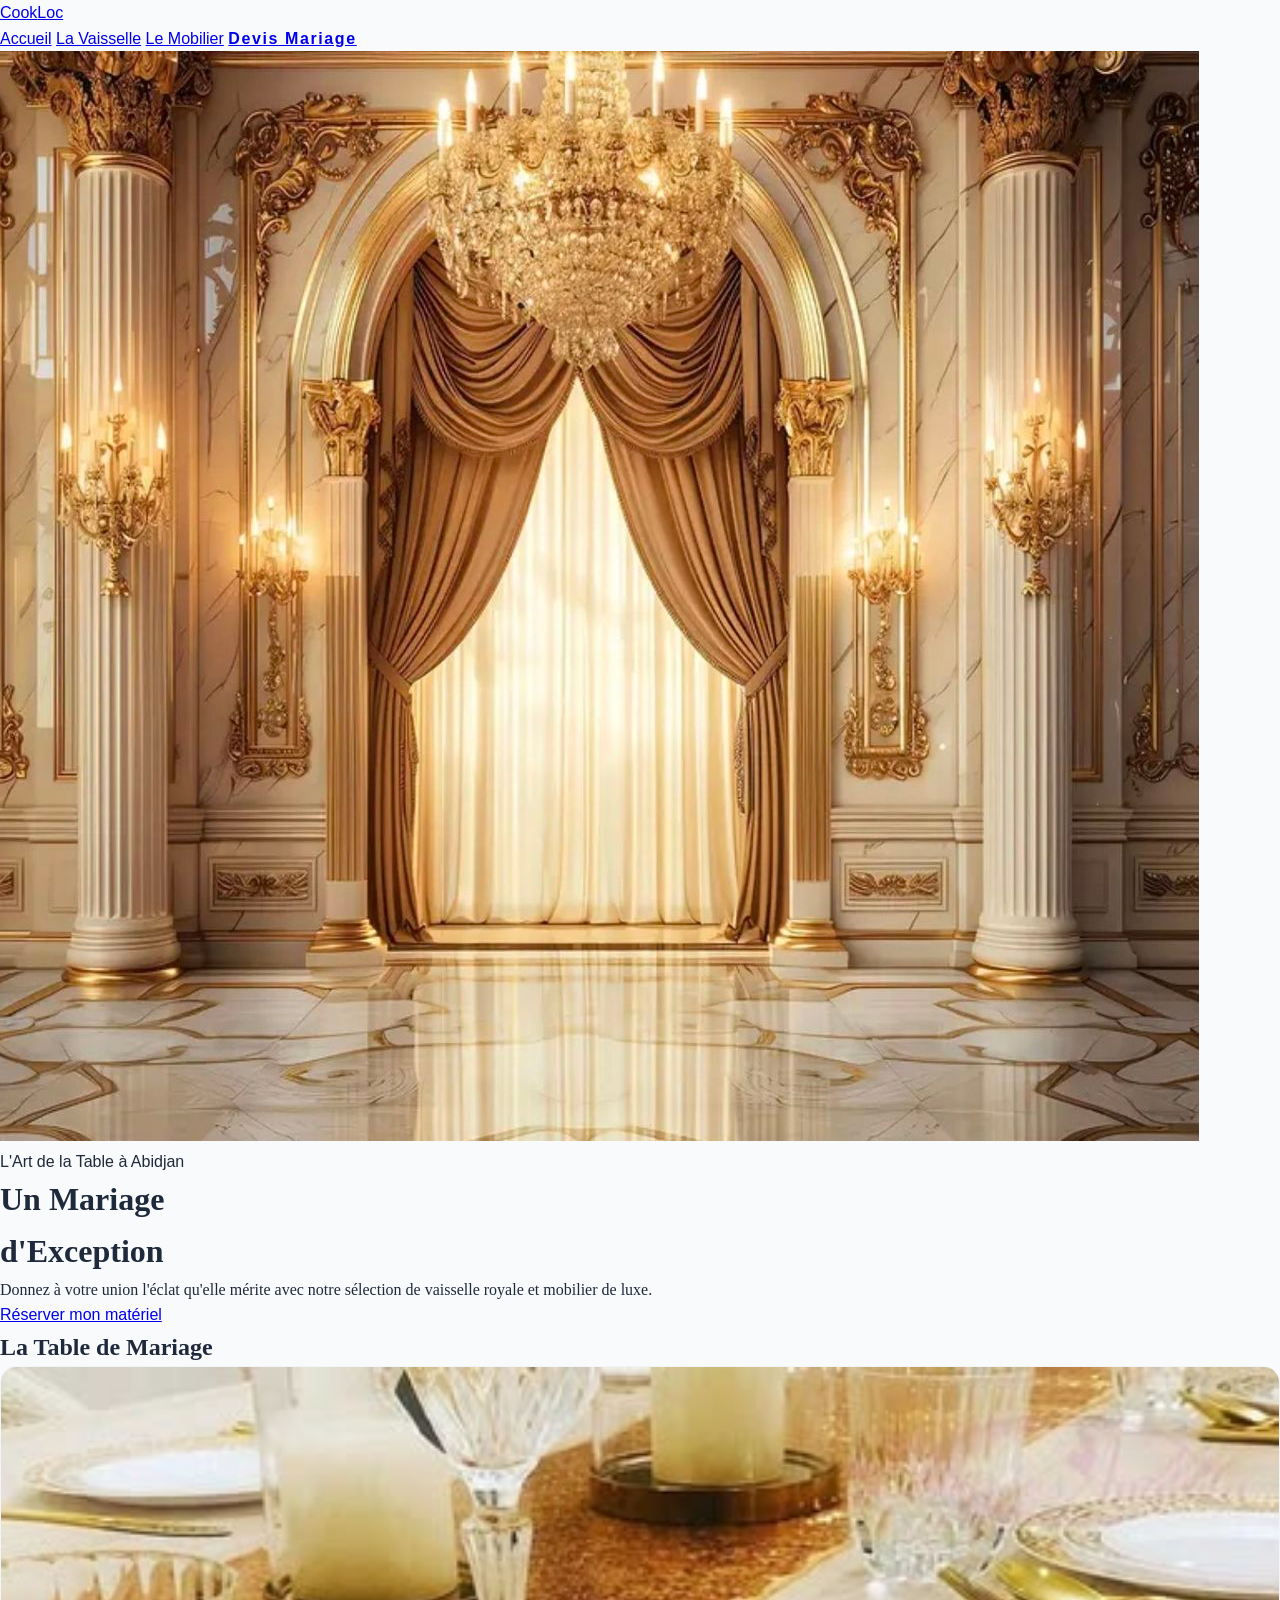
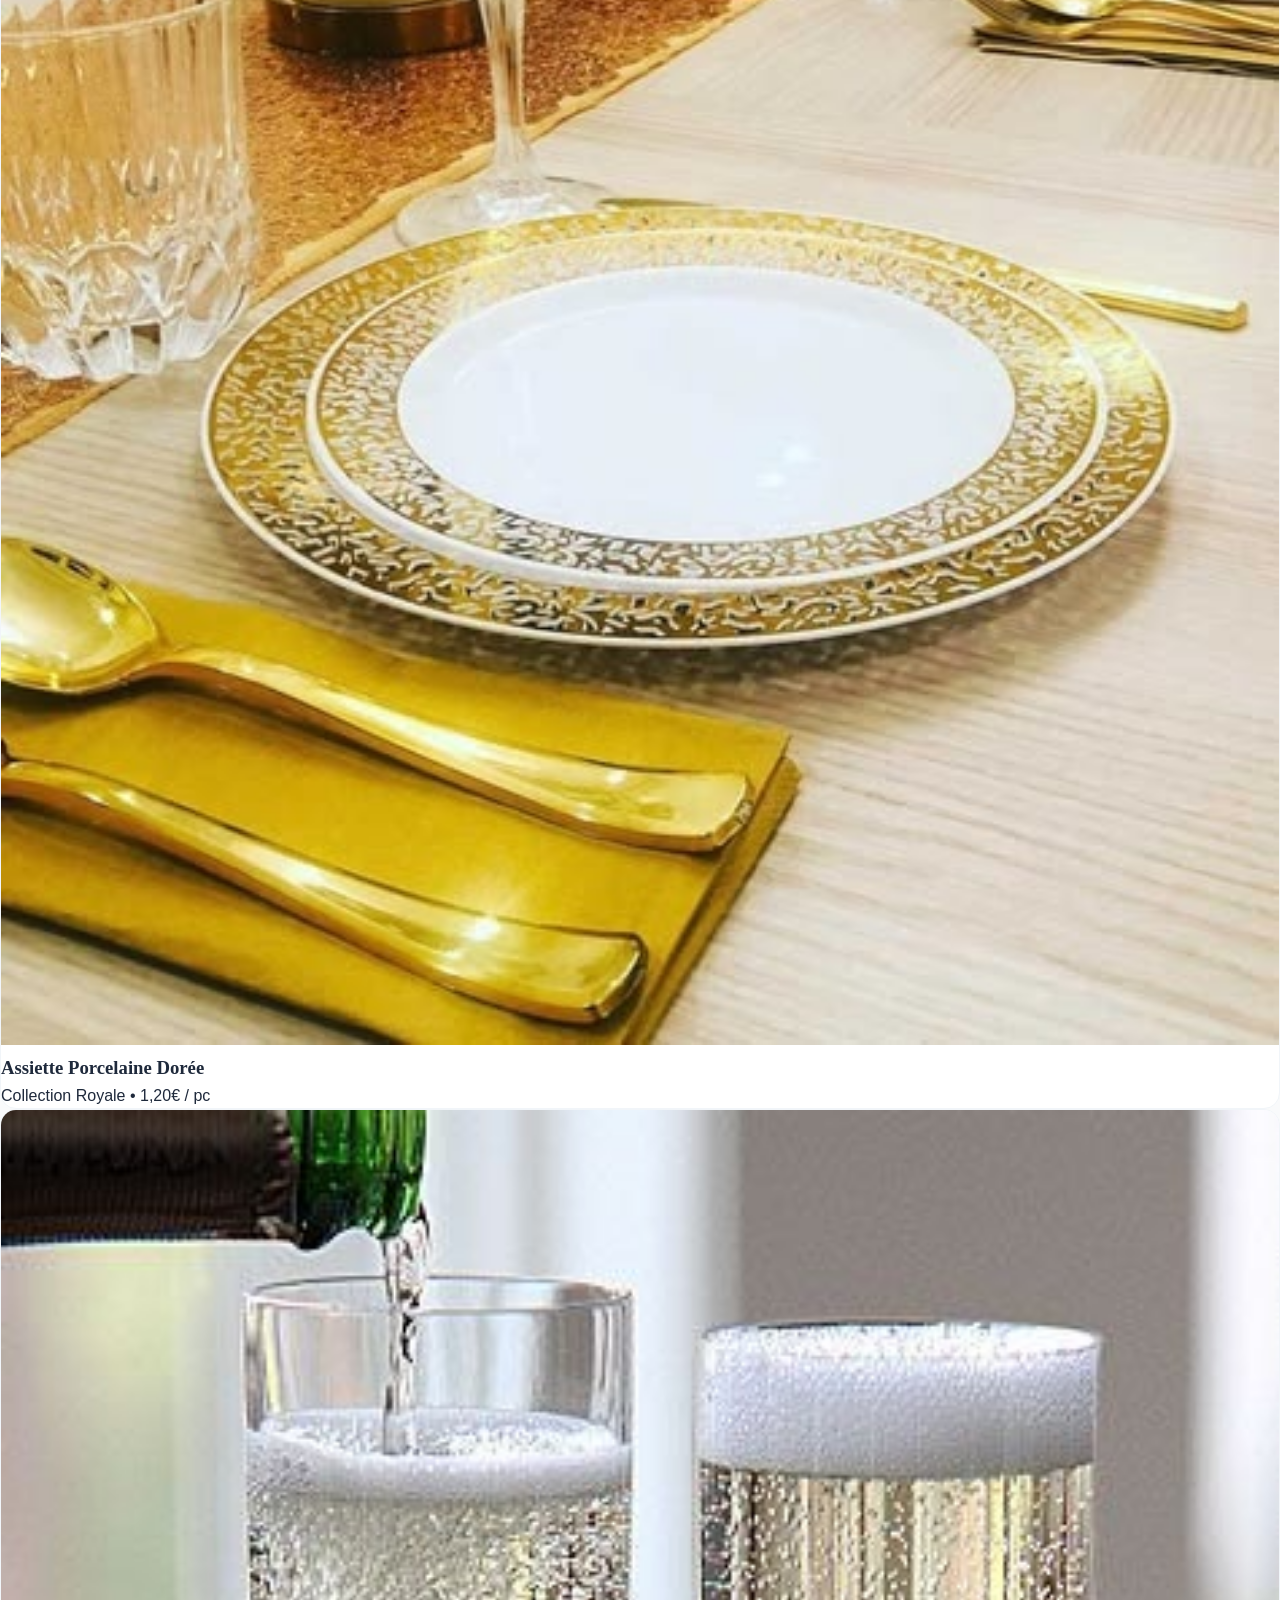
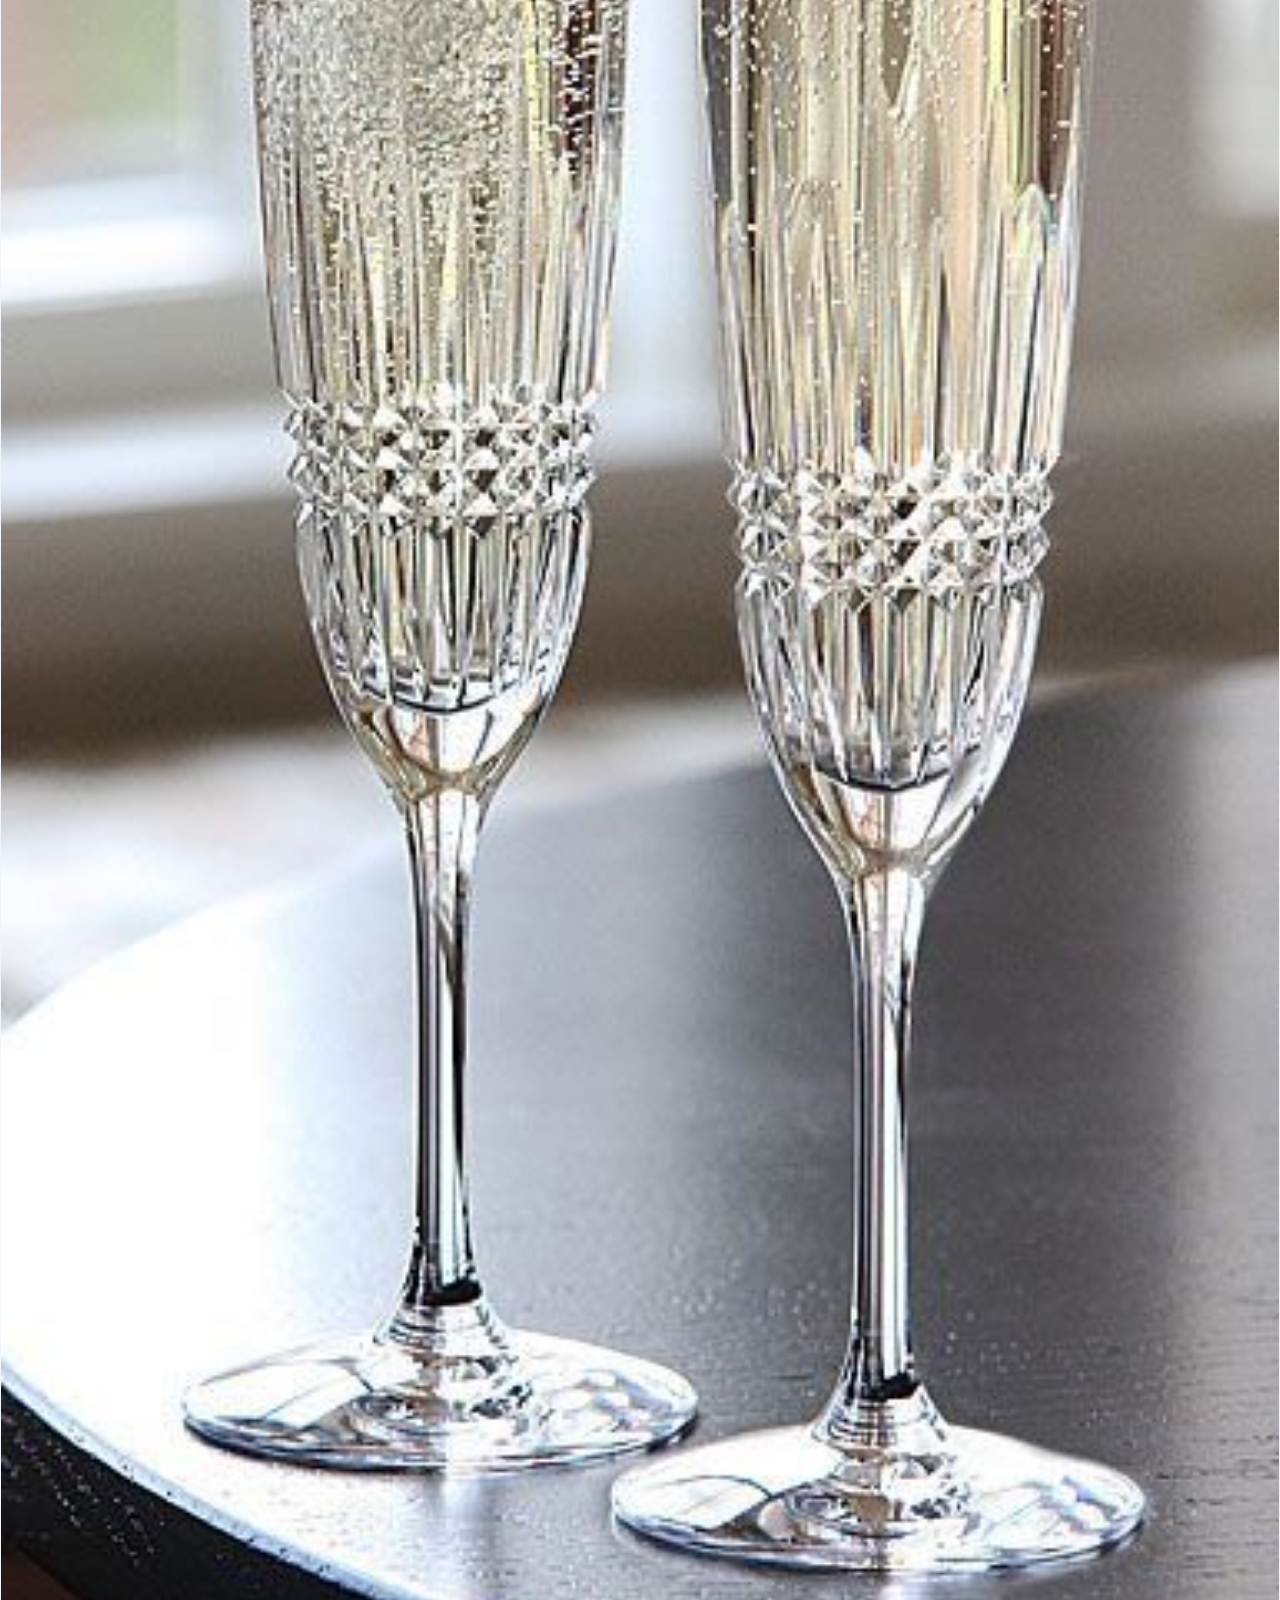
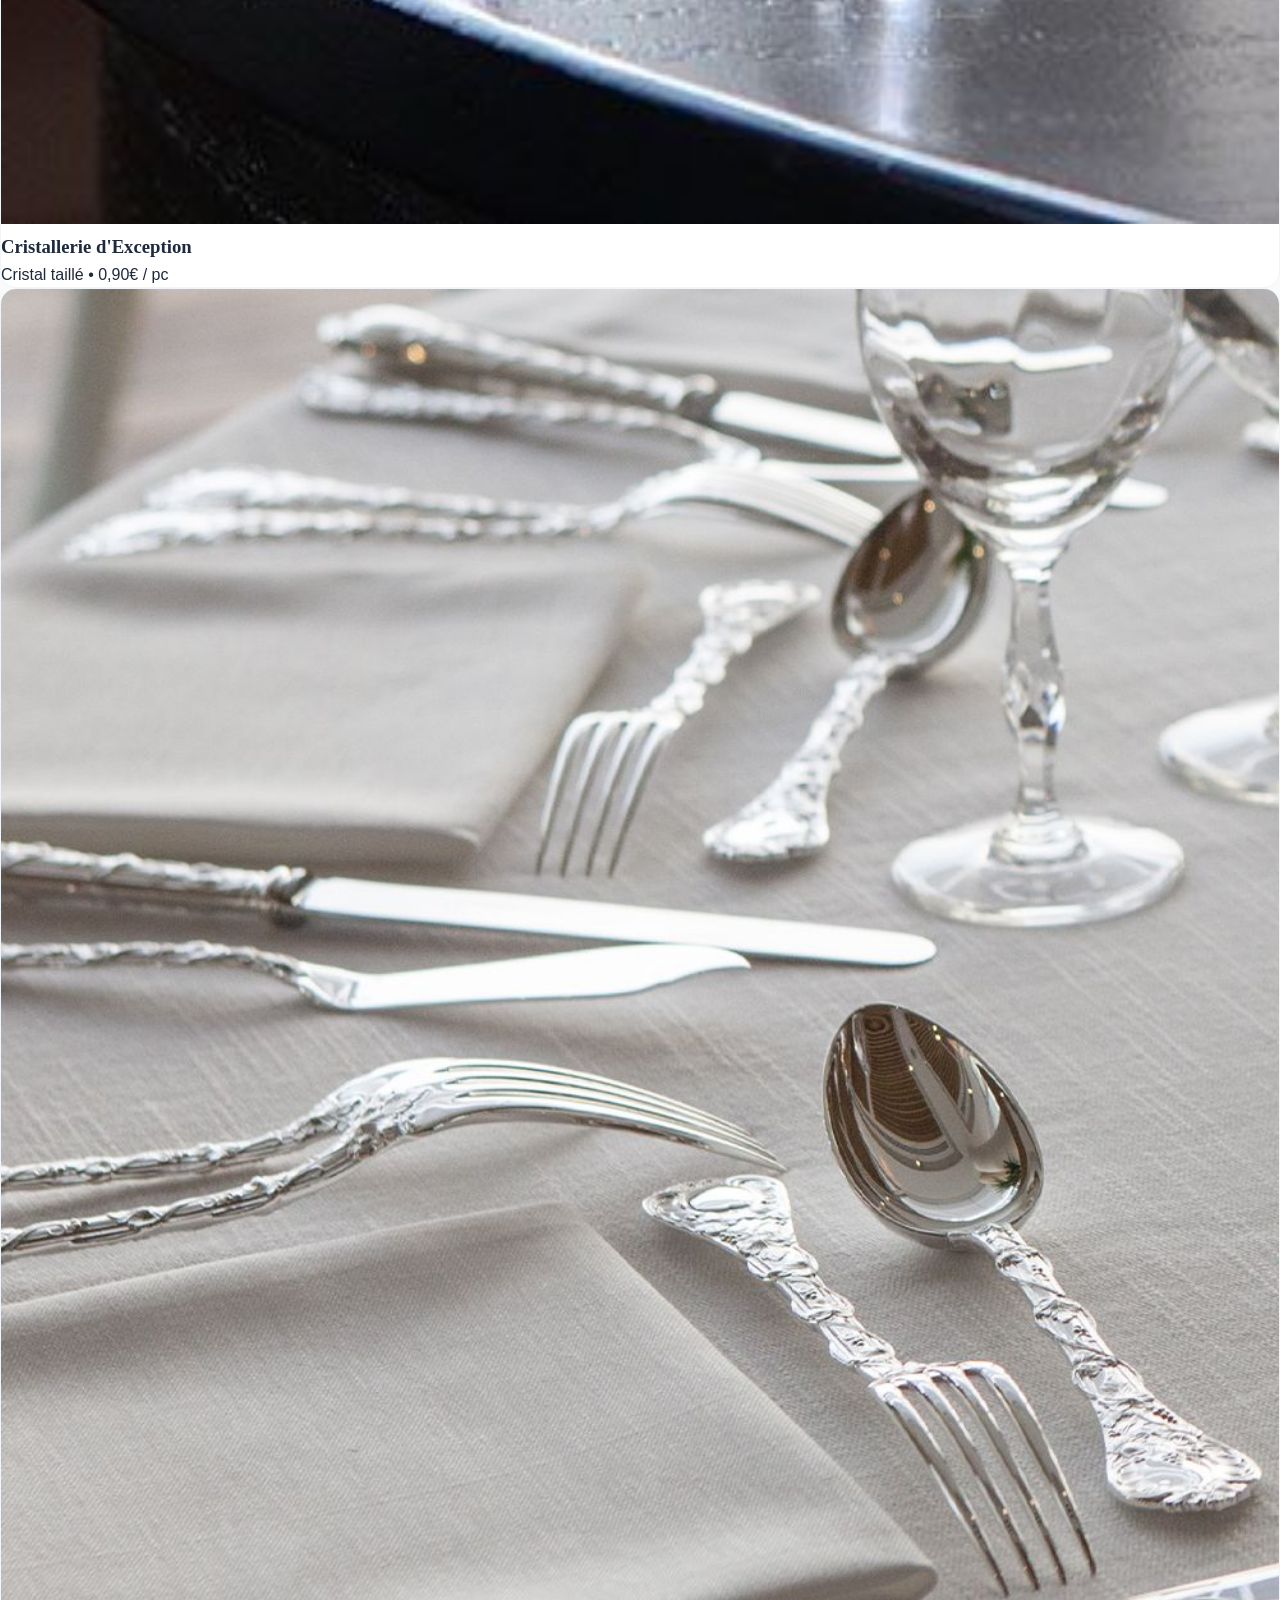
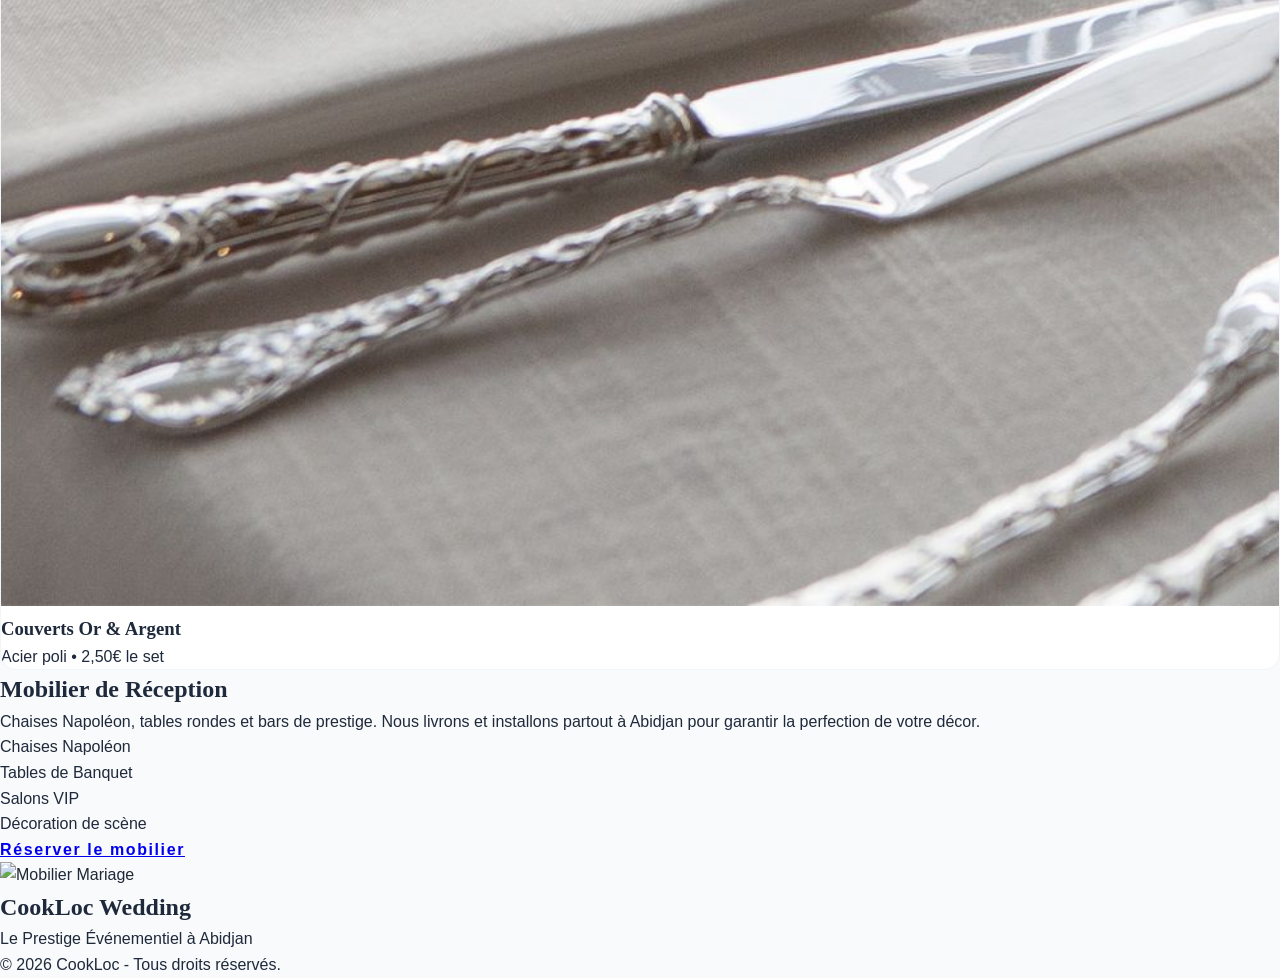
==== mariage.html @ 68ff20f5 "Mise en ligne version finale avec images. Mise en ligne version finale avec images." ====
<!DOCTYPE html>
<html lang="fr" class="scroll-smooth">
<head>
    <meta charset="UTF-8">
    <meta name="viewport" content="width=device-width, initial-scale=1.0">
    <title>Mariage Prestige - CookLoc Abidjan</title>
    <script src="https://cdn.tailwindcss.com"></script>
    <link rel="stylesheet" href="CSS/style.css">
</head>
<body class="bg-slate-50 font-serif text-slate-900">

    <nav class="bg-white/90 backdrop-blur-md shadow-sm p-4 flex justify-between items-center sticky top-0 z-50">
        <a href="index.html" class="text-2xl font-bold text-orange-600 font-sans tracking-tighter uppercase">Cook<span class="text-slate-800">Loc</span></a>
        <div class="hidden md:flex space-x-8 text-slate-600 items-center font-sans uppercase text-[10px] tracking-[0.2em]">
            <a href="index.html" class="hover:text-orange-600 transition">Accueil</a>
            <a href="#prestige" class="hover:text-orange-600 transition">La Vaisselle</a>
            <a href="#mobilier" class="hover:text-orange-600 transition">Le Mobilier</a>
            <a href="contact.html" class="bg-amber-700 text-white px-6 py-2 rounded-full hover:bg-amber-800 transition shadow-lg shadow-amber-900/20">Devis Mariage</a>
        </div>
    </nav>

    <header class="relative h-[85vh] flex items-center justify-center text-center text-white overflow-hidden">
    <div class="absolute inset-0 bg-black/50 z-10"></div>
    <img src="image/mariage.jpg" alt="Réception Prestige" class="absolute inset-0 w-full h-full object-cover z-0 zoom-effect">
    
    <div class="relative z-20 px-4 max-w-4xl">
        <span class="uppercase tracking-[0.5em] text-xs mb-6 block text-amber-300 font-sans font-semibold">L'Art de la Table à Abidjan</span>
        <h1 class="text-6xl md:text-8xl font-light mb-6 leading-tight">Un Mariage <br><span class="italic font-serif text-amber-200">d'Exception</span></h1>
        <p class="text-lg md:text-xl font-light italic opacity-90 max-w-2xl mx-auto mb-10">Donnez à votre union l'éclat qu'elle mérite avec notre sélection de vaisselle royale et mobilier de luxe.</p>
        <a href="contact.html" class="inline-block border-2 border-white px-12 py-4 rounded-full font-sans text-sm uppercase tracking-widest hover:bg-white hover:text-slate-900 transition-all duration-500">Réserver mon matériel</a>
    </div>
</header>

    <section id="prestige" class="py-24 container mx-auto px-6">
        <div class="text-center mb-20">
            <h2 class="text-4xl font-light text-slate-800 mb-4 italic">La Table de Mariage</h2>
            <div class="h-px w-32 bg-amber-600 mx-auto opacity-50"></div>
        </div>

        <div class="grid md:grid-cols-3 gap-16">
            <div class="product-card group cursor-pointer">
                <div class="overflow-hidden rounded-sm bg-gray-200 h-[450px] mb-6 relative">
                    <img src="image/ASSIETTE DORE.jpg" alt="Assiette Royale" class="w-full h-full object-cover group-hover:scale-105 transition duration-1000">
                </div>
                <h3 class="text-lg font-medium text-slate-800 font-sans tracking-wide">Assiette Porcelaine Dorée</h3>
                <p class="text-amber-700 font-sans text-sm mt-1 uppercase tracking-tighter">Collection Royale • 1,20€ / pc</p>
            </div>

            <div class="product-card group cursor-pointer">
                <div class="overflow-hidden rounded-sm bg-gray-200 h-[450px] mb-6 relative">
                    <img src="image/verre joli.jpg" alt="Cristallerie" class="w-full h-full object-cover group-hover:scale-105 transition duration-1000">
                </div>
                <h3 class="text-lg font-medium text-slate-800 font-sans tracking-wide">Cristallerie d'Exception</h3>
                <p class="text-amber-700 font-sans text-sm mt-1 uppercase tracking-tighter">Cristal taillé • 0,90€ / pc</p>
            </div>

            <div class="product-card group cursor-pointer">
                <div class="overflow-hidden rounded-sm bg-gray-200 h-[450px] mb-6 relative">
                    <img src="image/COUVERTS .jpg" alt="Couverts Or" class="w-full h-full object-cover group-hover:scale-105 transition duration-1000">
                </div>
                <h3 class="text-lg font-medium text-slate-800 font-sans tracking-wide">Couverts Or & Argent</h3>
                <p class="text-amber-700 font-sans text-sm mt-1 uppercase tracking-tighter">Acier poli • 2,50€ le set</p>
            </div>
        </div>
    </section>

    <section id="mobilier" class="py-24 bg-slate-900 text-white overflow-hidden">
        <div class="container mx-auto px-6 grid md:grid-cols-2 gap-20 items-center">
            <div>
                <h2 class="text-5xl mb-8 font-light italic">Mobilier de <span class="text-amber-500">Réception</span></h2>
                <p class="text-slate-400 mb-10 font-sans leading-relaxed text-lg">
                    Chaises Napoléon, tables rondes et bars de prestige. Nous livrons et installons partout à Abidjan pour garantir la perfection de votre décor.
                </p>
                <div class="grid grid-cols-2 gap-8 font-sans text-[10px] uppercase tracking-[0.3em] text-amber-500">
                    <div class="flex items-center gap-4"><span class="w-6 h-px bg-amber-500"></span> Chaises Napoléon</div>
                    <div class="flex items-center gap-4"><span class="w-6 h-px bg-amber-500"></span> Tables de Banquet</div>
                    <div class="flex items-center gap-4"><span class="w-6 h-px bg-amber-500"></span> Salons VIP</div>
                    <div class="flex items-center gap-4"><span class="w-6 h-px bg-amber-500"></span> Décoration de scène</div>
                </div>
                <a href="contact.html" class="inline-block mt-14 bg-amber-600 px-12 py-4 font-sans text-xs uppercase tracking-[0.2em] hover:bg-amber-700 transition duration-500">Réserver le mobilier</a>
            </div>
            <div class="relative group">
                <div class="absolute -inset-4 border border-amber-500/20 translate-x-4 translate-y-4"></div>
                <img src="https://images.unsplash.com/photo-1469334031218-e382a71b716b?auto=format&fit=crop&w=1200&q=80" alt="Mobilier Mariage" class="relative z-10 shadow-2xl">
            </div>
        </div>
    </section>

    <footer class="bg-white border-t py-20 text-center">
        <div class="mb-10">
            <h2 class="text-2xl font-bold text-orange-600 font-sans italic tracking-tighter uppercase">CookLoc <span class="text-slate-400 font-light">Wedding</span></h2>
            <p class="text-slate-500 font-sans text-xs mt-3 uppercase tracking-widest">Le Prestige Événementiel à Abidjan</p>
        </div>
        <p class="text-slate-300 text-[10px] font-sans tracking-[0.3em] uppercase">&copy; 2026 CookLoc - Tous droits réservés.</p>
    </footer>

</body>
</html>
---- CSS/style.css ----
/* =========================
   VARIABLES PRINCIPALES
========================= */
:root {
    --orange: #ea580c;
    --gray-dark: #1e293b;
    --white: #ffffff;
}

/* =========================
   RESET DE BASE
========================= */
* {
    margin: 0;
    padding: 0;
    box-sizing: border-box;
}

body {
    font-family: 'Segoe UI', Tahoma, Geneva, Verdana, sans-serif;
    line-height: 1.6;
    background-color: #f9fafb;
    color: var(--gray-dark);
}

/* =========================
   HERO AVEC IMAGE DE FOND
========================= */
.hero-gala-background {
    min-height: 85vh;
    display: flex;
    align-items: center;
    justify-content: center;
    text-align: center;
    padding: 80px 20px;
    
    /* CORRECTION : On sort du dossier CSS pour aller dans image */
    background-image: url('../image/bg-gala.png'); 
    background-size: cover;
    background-position: center;
    background-repeat: no-repeat;
    background-attachment: fixed; /* Effet parallaxe sympa */
    position: relative;
}

/* Overlay sombre pour que le texte blanc ressorte */
.hero-gala-background::before {
    content: "";
    position: absolute;
    inset: 0;
    background-color: rgba(0, 0, 0, 0.5); /* Noir à 50% */
    z-index: 1;
}

/* Contenu au-dessus de l'overlay */
.hero-gala-background > * {
    position: relative;
    z-index: 2;
}

/* =========================
   CARTES PRODUITS
========================= */
.product-card {
    display: flex;
    flex-direction: column;
    background: var(--white);
    border-radius: 1rem;
    overflow: hidden;
    border: 1px solid #f1f5f9;
    transition: transform 0.3s ease, box-shadow 0.3s ease;
}

.product-card:hover {
    transform: translateY(-10px);
    box-shadow: 0 10px 20px rgba(0,0,0,0.15);
}

.product-card img {
    width: 100%;
    height: 100%;
    object-fit: cover;
    transition: transform 0.3s ease;
}

.product-card:hover img {
    transform: scale(1.05);
}

/* =========================
   GRILLE DES TARIFS
========================= */
.price-tag {
    display: flex;
    justify-content: space-between;
    padding: 1rem;
    background-color: #1f2937;
    color: var(--white);
    border-radius: 0.75rem;
    margin-bottom: 1rem;
    transition: all 0.3s ease;
}

.price-tag:hover {
    background-color: #fff7ed;
    color: var(--orange);
    border-left: 5px solid var(--orange);
    padding-left: 1.5rem;
}

/* =========================
   BOUTON WHATSAPP FLOTTANT
========================= */
.whatsapp-float {
    position: fixed;
    bottom: 30px;
    right: 30px;
    width: 60px;
    height: 60px;
    background-color: #25d366;
    border-radius: 50%;
    display: flex;
    justify-content: center;
    align-items: center;
    z-index: 1000;
    box-shadow: 0 4px 12px rgba(0,0,0,0.2);
    transition: transform 0.3s ease;
}

.whatsapp-float:hover {
    transform: scale(1.1) rotate(5deg);
}
/* IMPORTATION DE POLICES ÉLÉGANTES */
@import url('https://fonts.googleapis.com/css2?family=Playfair+Display:italic,wght@400;700&family=Inter:wght@300;400;600&display=swap');

:root {
    --gold: #b38728;
    --dark: #0f172a;
}

body {
    font-family: 'Inter', sans-serif;
    overflow-x: hidden;
}

h1, h2, h3, .italic {
    font-family: 'Playfair Display', serif;
}

/* ANIMATION DU HERO */
.zoom-effect {
    animation: slowZoom 20s infinite alternate ease-in-out;
}

@keyframes slowZoom {
    from { transform: scale(1); }
    to { transform: scale(1.15); }
}

/* CARTES PRODUITS */
.product-card {
    transition: all 0.4s cubic-bezier(0.165, 0.84, 0.44, 1);
}

.product-card:hover {
    transform: translateY(-10px);
}

/* EFFET DE NAVIGATION */
nav a {
    position: relative;
    transition: color 0.3s;
}

nav a::after {
    content: '';
    position: absolute;
    width: 0;
    height: 1px;
    bottom: -4px;
    left: 0;
    background-color: var(--gold);
    transition: width 0.3s;
}

nav a:hover::after {
    width: 100%;
}

/* STYLE POUR LE MOBILIER */
#mobilier img {
    filter: grayscale(20%);
    transition: filter 0.5s ease;
}

#mobilier:hover img {
    filter: grayscale(0%);
}

/* BOUTONS PRÉCIEUX */
.bg-amber-700, .bg-amber-600 {
    letter-spacing: 0.1em;
    font-weight: 600;
    transition: all 0.3s ease;
}

.bg-amber-700:hover {
    transform: scale(1.05);
    box-shadow: 0 10px 20px rgba(179, 135, 40, 0.3);
}
.zoom-effect {
    animation: slowZoom 20s infinite alternate ease-in-out;
}

@keyframes slowZoom {
    from { transform: scale(1); }
    to { transform: scale(1.1); }
}
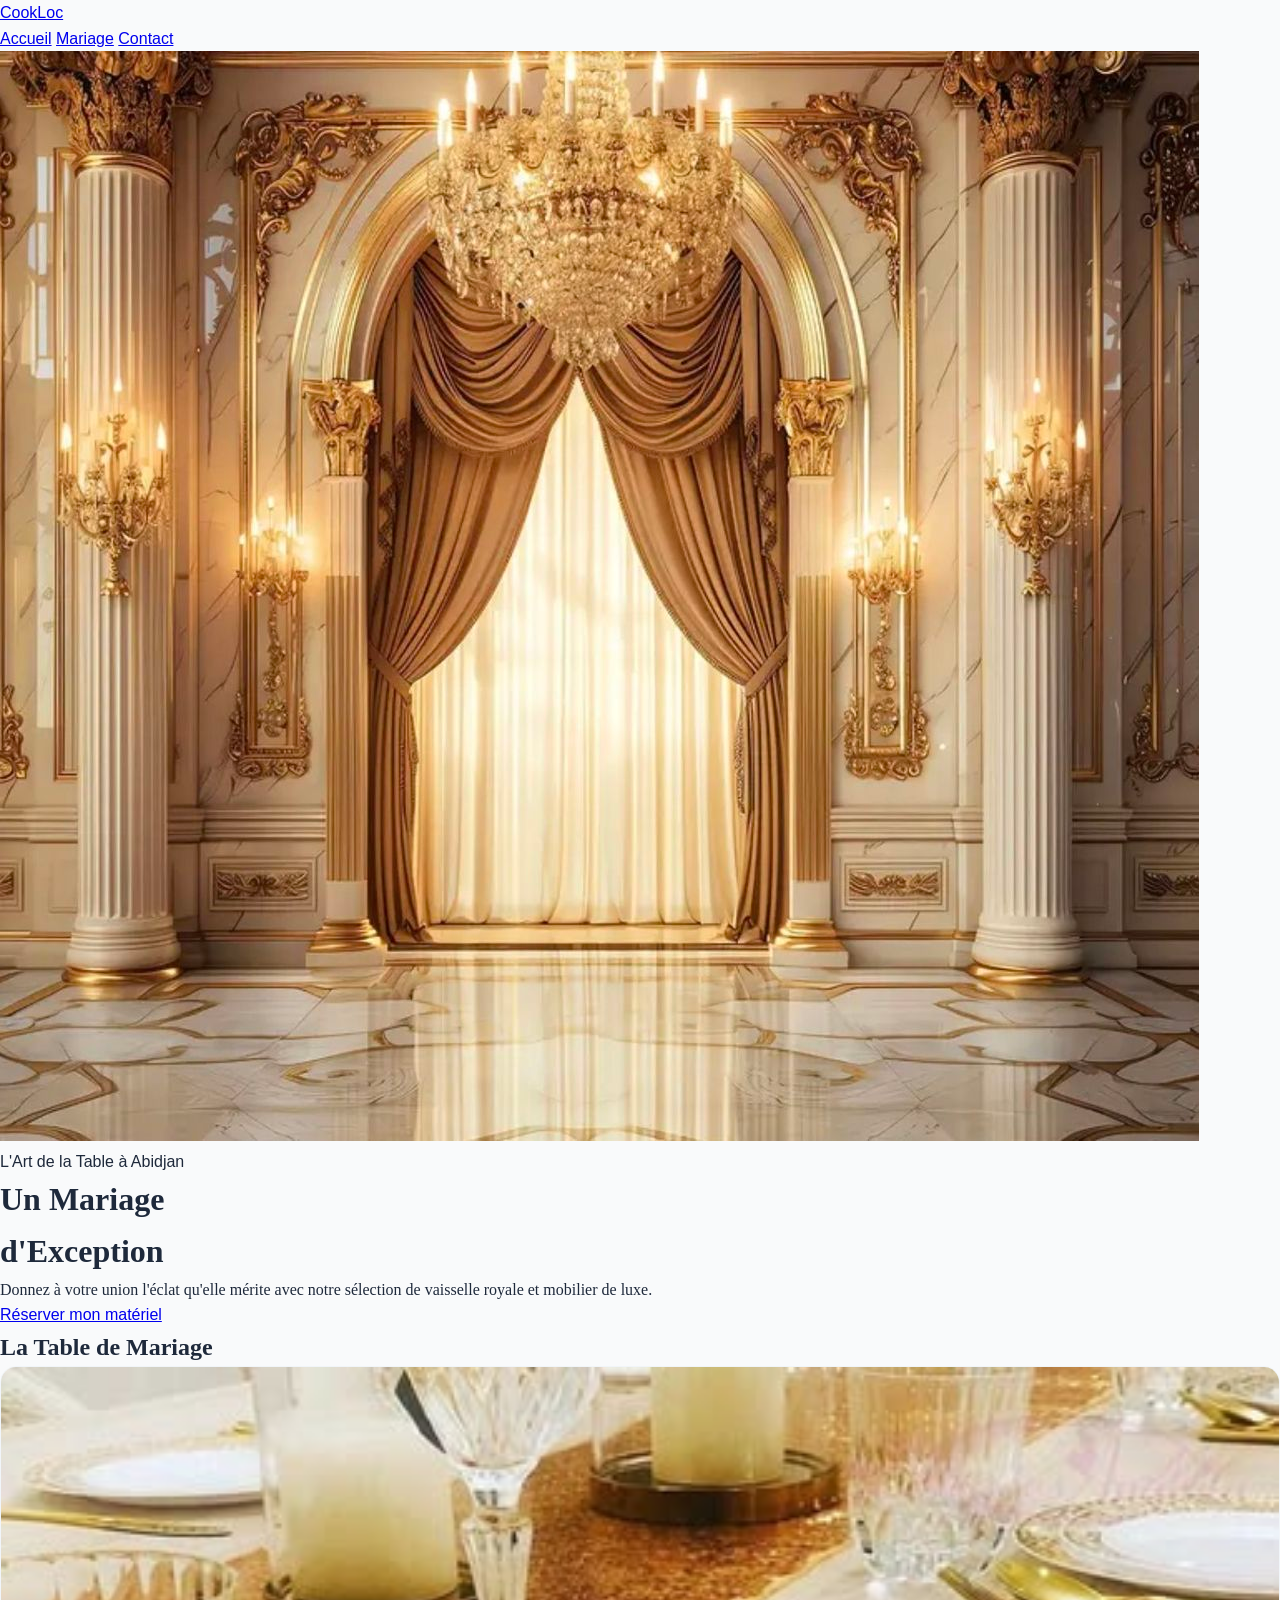
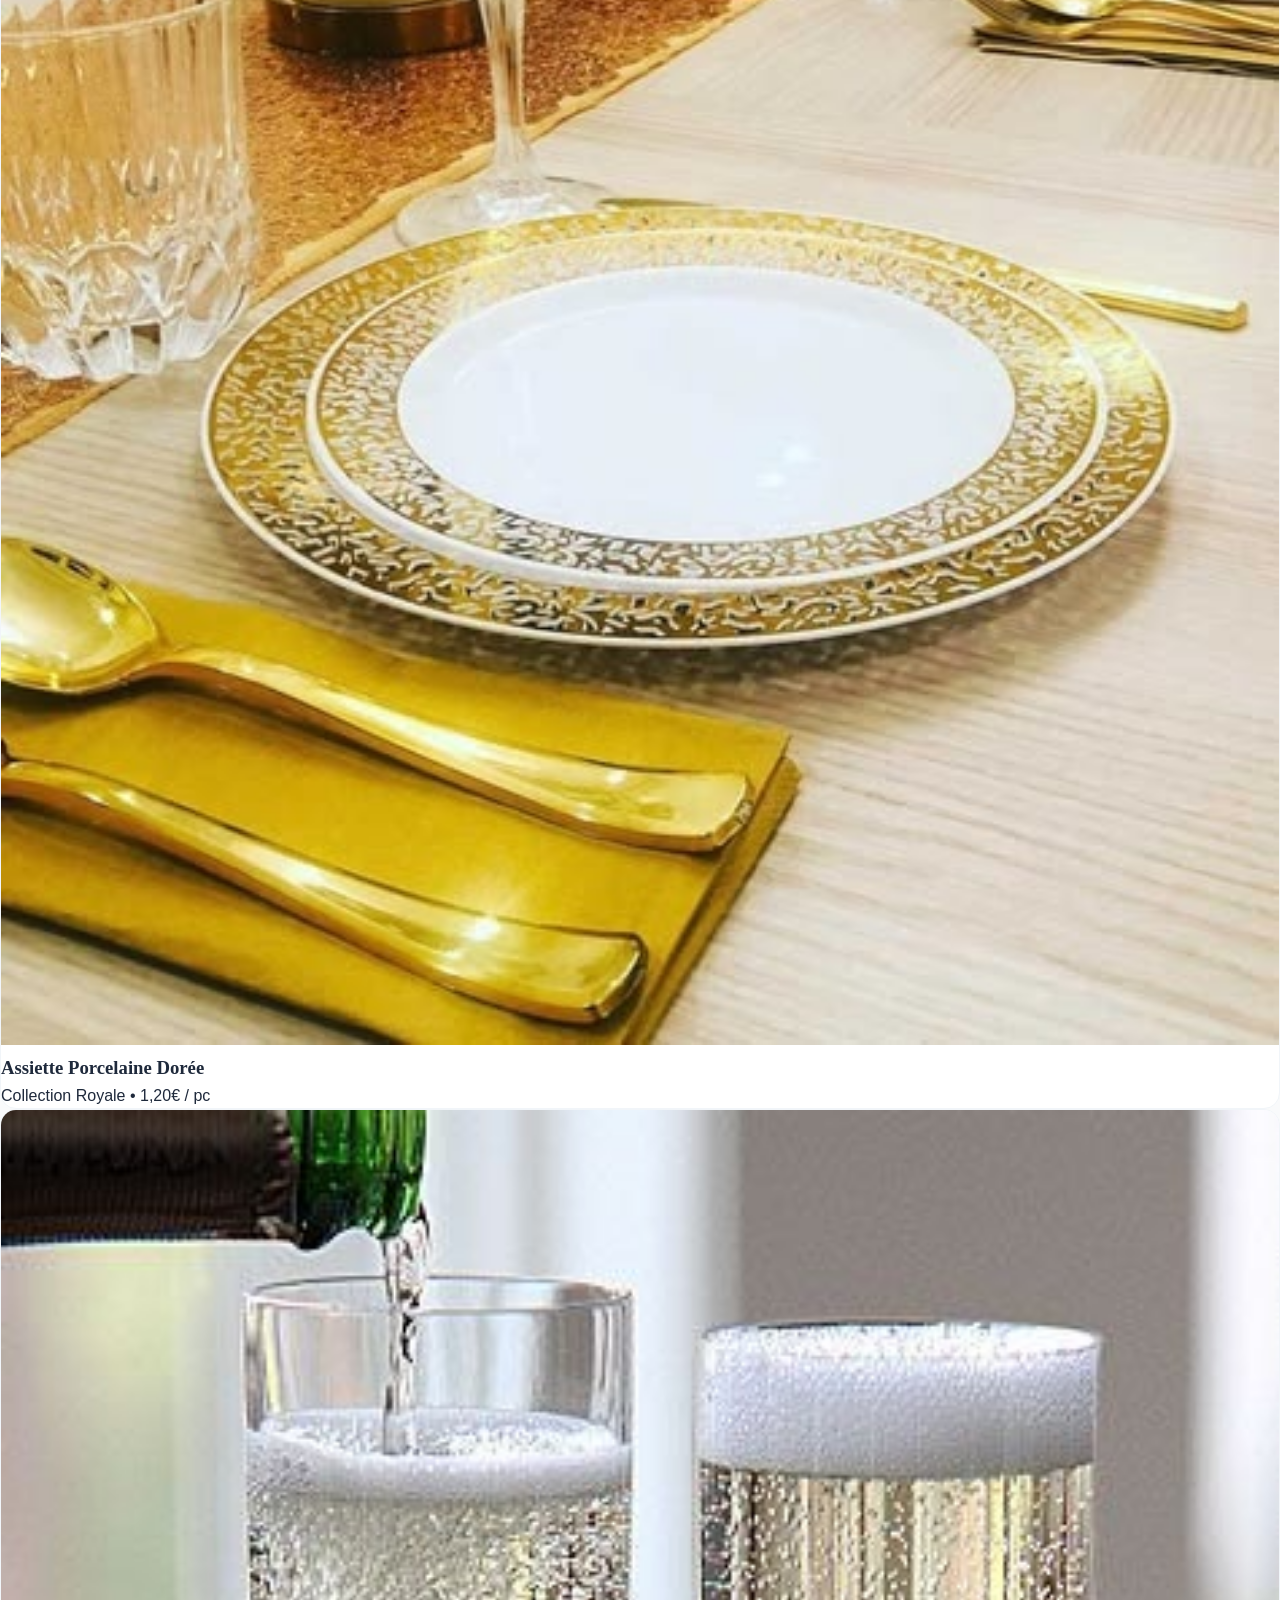
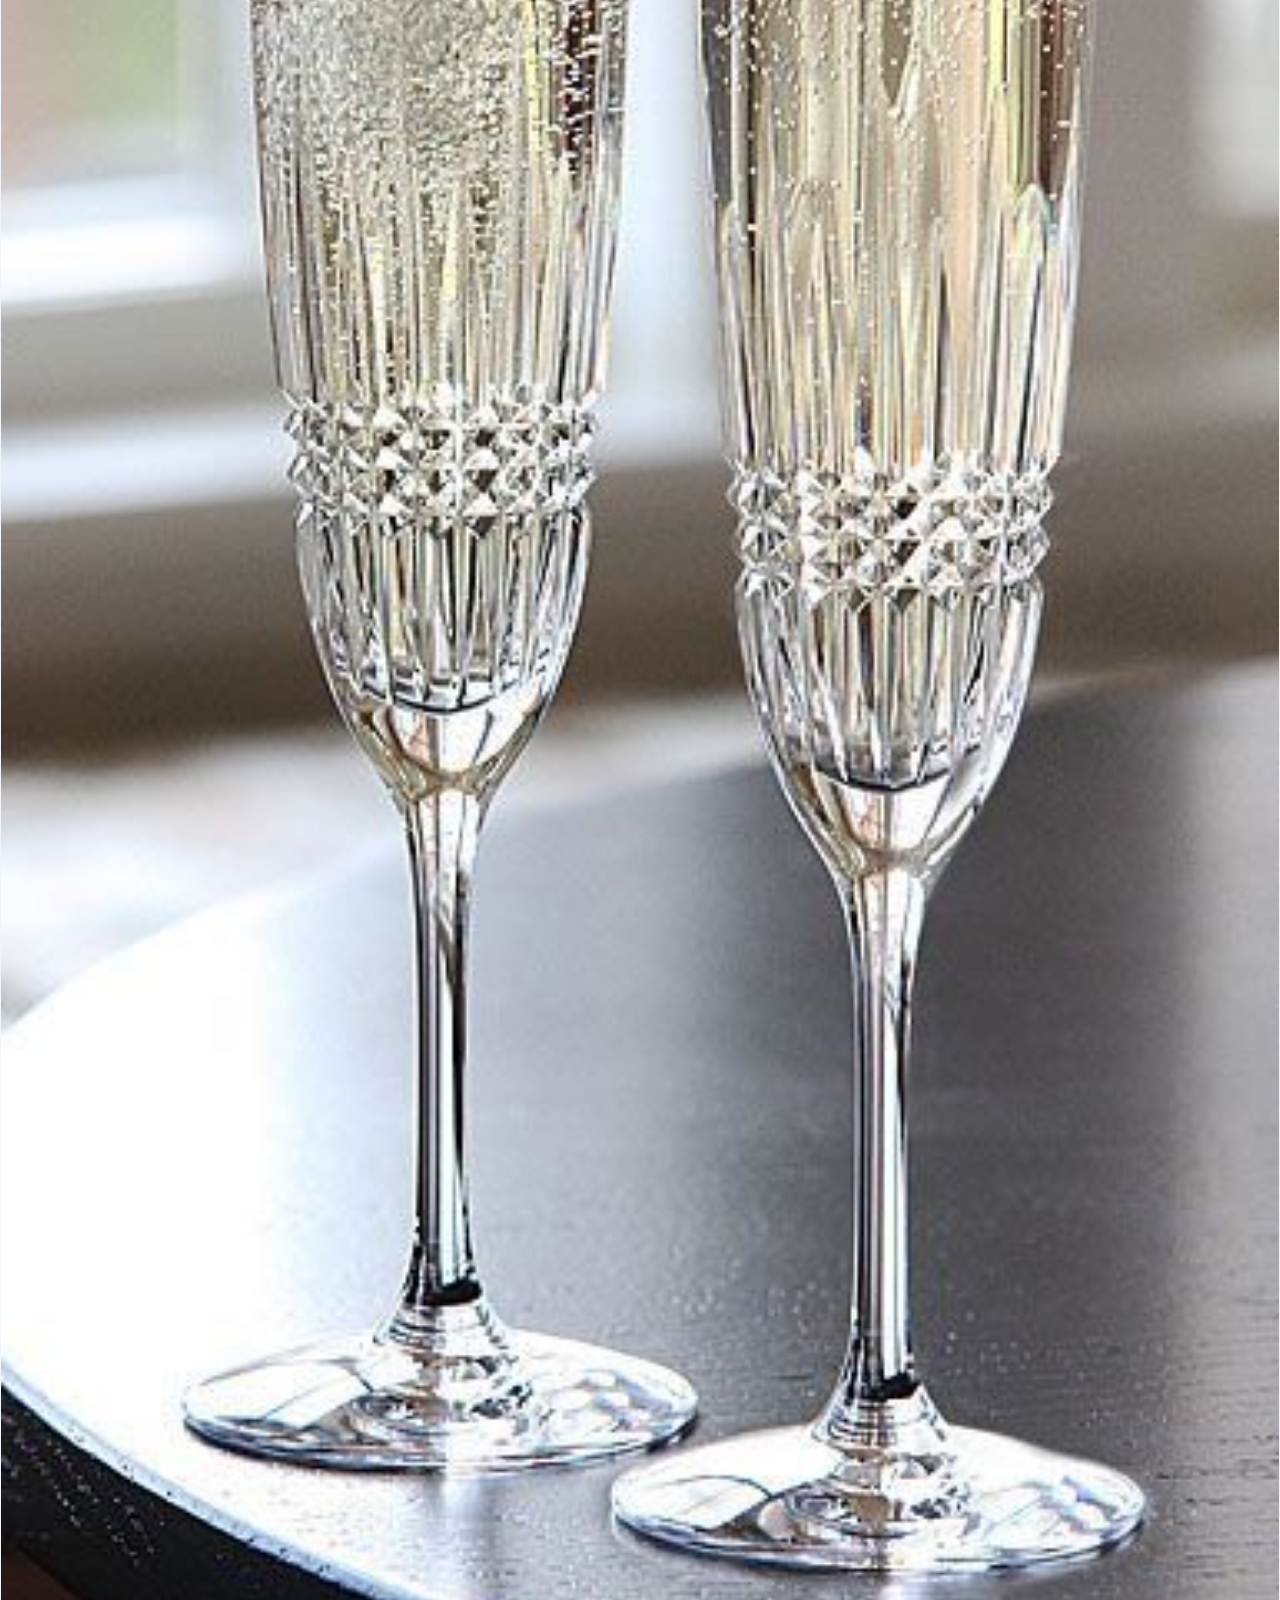
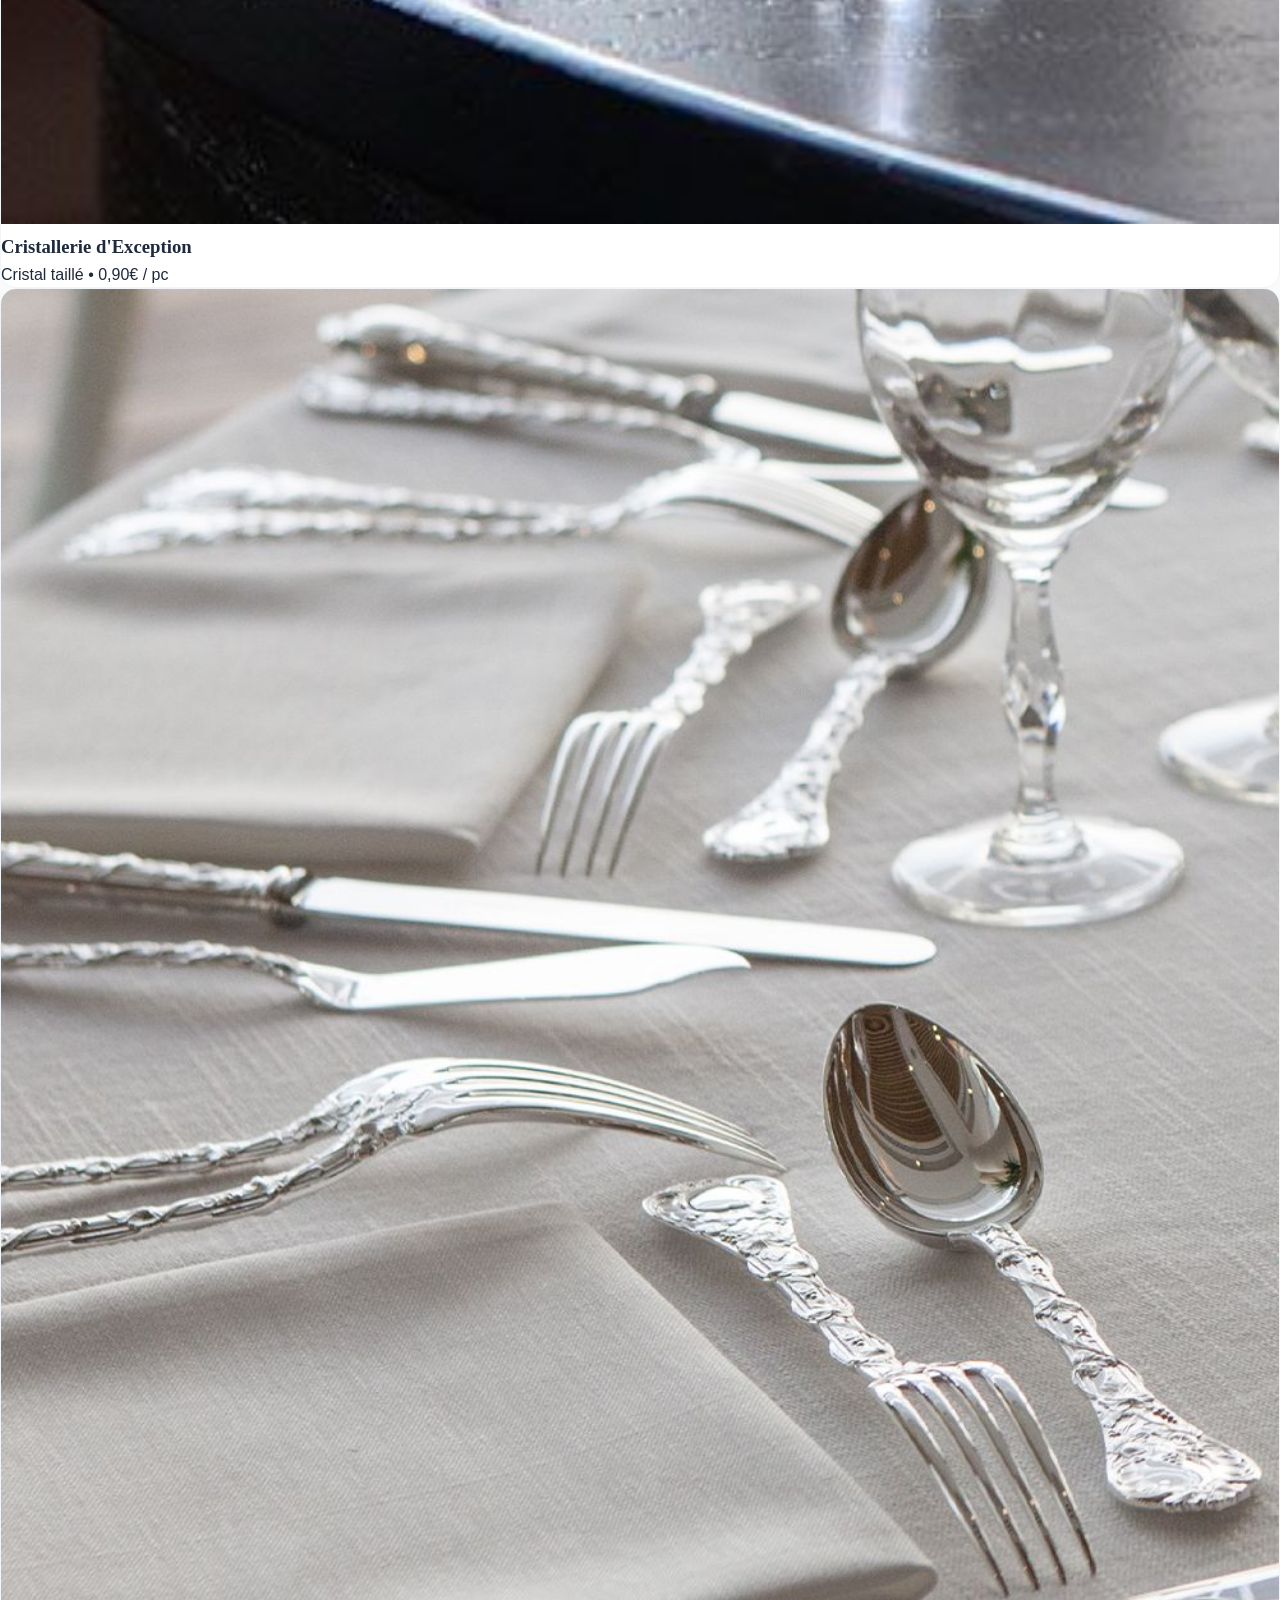
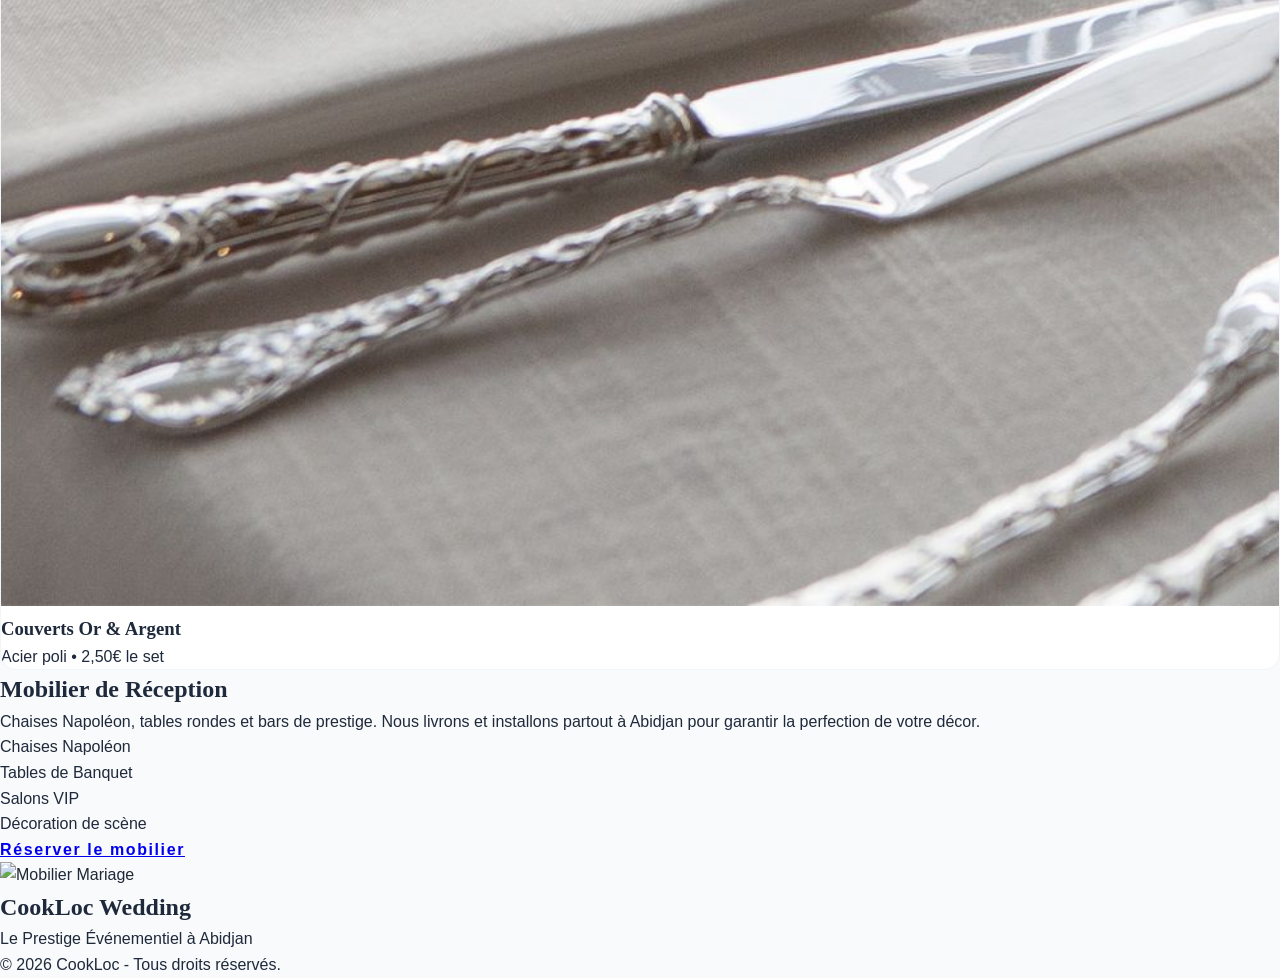
==== commit ac2115c6: "Add files via upload" ====
--- a/mariage.html
+++ b/mariage.html
@@ -9,27 +9,29 @@
 </head>
 <body class="bg-slate-50 font-serif text-slate-900">
 
-    <nav class="bg-white/90 backdrop-blur-md shadow-sm p-4 flex justify-between items-center sticky top-0 z-50">
-        <a href="index.html" class="text-2xl font-bold text-orange-600 font-sans tracking-tighter uppercase">Cook<span class="text-slate-800">Loc</span></a>
-        <div class="hidden md:flex space-x-8 text-slate-600 items-center font-sans uppercase text-[10px] tracking-[0.2em]">
-            <a href="index.html" class="hover:text-orange-600 transition">Accueil</a>
-            <a href="#prestige" class="hover:text-orange-600 transition">La Vaisselle</a>
-            <a href="#mobilier" class="hover:text-orange-600 transition">Le Mobilier</a>
-            <a href="contact.html" class="bg-amber-700 text-white px-6 py-2 rounded-full hover:bg-amber-800 transition shadow-lg shadow-amber-900/20">Devis Mariage</a>
+    <nav class="bg-white shadow-md p-4 sticky top-0 z-50">
+    <div class="flex flex-col md:flex-row justify-between items-center gap-4">
+        <a href="index.html" class="text-xl font-bold text-orange-600 uppercase">Cook<span class="text-slate-800">Loc</span></a>
+        
+        <div class="flex gap-4 text-[11px] font-bold uppercase tracking-widest text-slate-700">
+            <a href="index.html" class="hover:text-orange-600">Accueil</a>
+            <a href="mariage.html" class="hover:text-orange-600">Mariage</a>
+            <a href="contact.html" class="hover:text-orange-600">Contact</a>
         </div>
-    </nav>
+    </div>
+</nav>
 
     <header class="relative h-[85vh] flex items-center justify-center text-center text-white overflow-hidden">
-    <div class="absolute inset-0 bg-black/50 z-10"></div>
-    <img src="image/mariage.jpg" alt="Réception Prestige" class="absolute inset-0 w-full h-full object-cover z-0 zoom-effect">
-    
-    <div class="relative z-20 px-4 max-w-4xl">
-        <span class="uppercase tracking-[0.5em] text-xs mb-6 block text-amber-300 font-sans font-semibold">L'Art de la Table à Abidjan</span>
-        <h1 class="text-6xl md:text-8xl font-light mb-6 leading-tight">Un Mariage <br><span class="italic font-serif text-amber-200">d'Exception</span></h1>
-        <p class="text-lg md:text-xl font-light italic opacity-90 max-w-2xl mx-auto mb-10">Donnez à votre union l'éclat qu'elle mérite avec notre sélection de vaisselle royale et mobilier de luxe.</p>
-        <a href="contact.html" class="inline-block border-2 border-white px-12 py-4 rounded-full font-sans text-sm uppercase tracking-widest hover:bg-white hover:text-slate-900 transition-all duration-500">Réserver mon matériel</a>
-    </div>
-</header>
+        <div class="absolute inset-0 bg-black/50 z-10"></div>
+        <img src="image/mariage.jpg" alt="Réception Prestige" class="absolute inset-0 w-full h-full object-cover z-0 zoom-effect">
+        
+        <div class="relative z-20 px-4 max-w-4xl">
+            <span class="uppercase tracking-[0.5em] text-xs mb-6 block text-amber-300 font-sans font-semibold">L'Art de la Table à Abidjan</span>
+            <h1 class="text-5xl md:text-8xl font-light mb-6 leading-tight">Un Mariage <br><span class="italic font-serif text-amber-200">d'Exception</span></h1>
+            <p class="text-lg md:text-xl font-light italic opacity-90 max-w-2xl mx-auto mb-10">Donnez à votre union l'éclat qu'elle mérite avec notre sélection de vaisselle royale et mobilier de luxe.</p>
+            <a href="contact.html" class="inline-block border-2 border-white px-12 py-4 rounded-full font-sans text-sm uppercase tracking-widest hover:bg-white hover:text-slate-900 transition-all duration-500">Réserver mon matériel</a>
+        </div>
+    </header>
 
     <section id="prestige" class="py-24 container mx-auto px-6">
         <div class="text-center mb-20">
@@ -67,11 +69,11 @@
     <section id="mobilier" class="py-24 bg-slate-900 text-white overflow-hidden">
         <div class="container mx-auto px-6 grid md:grid-cols-2 gap-20 items-center">
             <div>
-                <h2 class="text-5xl mb-8 font-light italic">Mobilier de <span class="text-amber-500">Réception</span></h2>
+                <h2 class="text-4xl md:text-5xl mb-8 font-light italic">Mobilier de <span class="text-amber-500">Réception</span></h2>
                 <p class="text-slate-400 mb-10 font-sans leading-relaxed text-lg">
                     Chaises Napoléon, tables rondes et bars de prestige. Nous livrons et installons partout à Abidjan pour garantir la perfection de votre décor.
                 </p>
-                <div class="grid grid-cols-2 gap-8 font-sans text-[10px] uppercase tracking-[0.3em] text-amber-500">
+                <div class="grid grid-cols-1 sm:grid-cols-2 gap-8 font-sans text-[10px] uppercase tracking-[0.3em] text-amber-500">
                     <div class="flex items-center gap-4"><span class="w-6 h-px bg-amber-500"></span> Chaises Napoléon</div>
                     <div class="flex items-center gap-4"><span class="w-6 h-px bg-amber-500"></span> Tables de Banquet</div>
                     <div class="flex items-center gap-4"><span class="w-6 h-px bg-amber-500"></span> Salons VIP</div>
